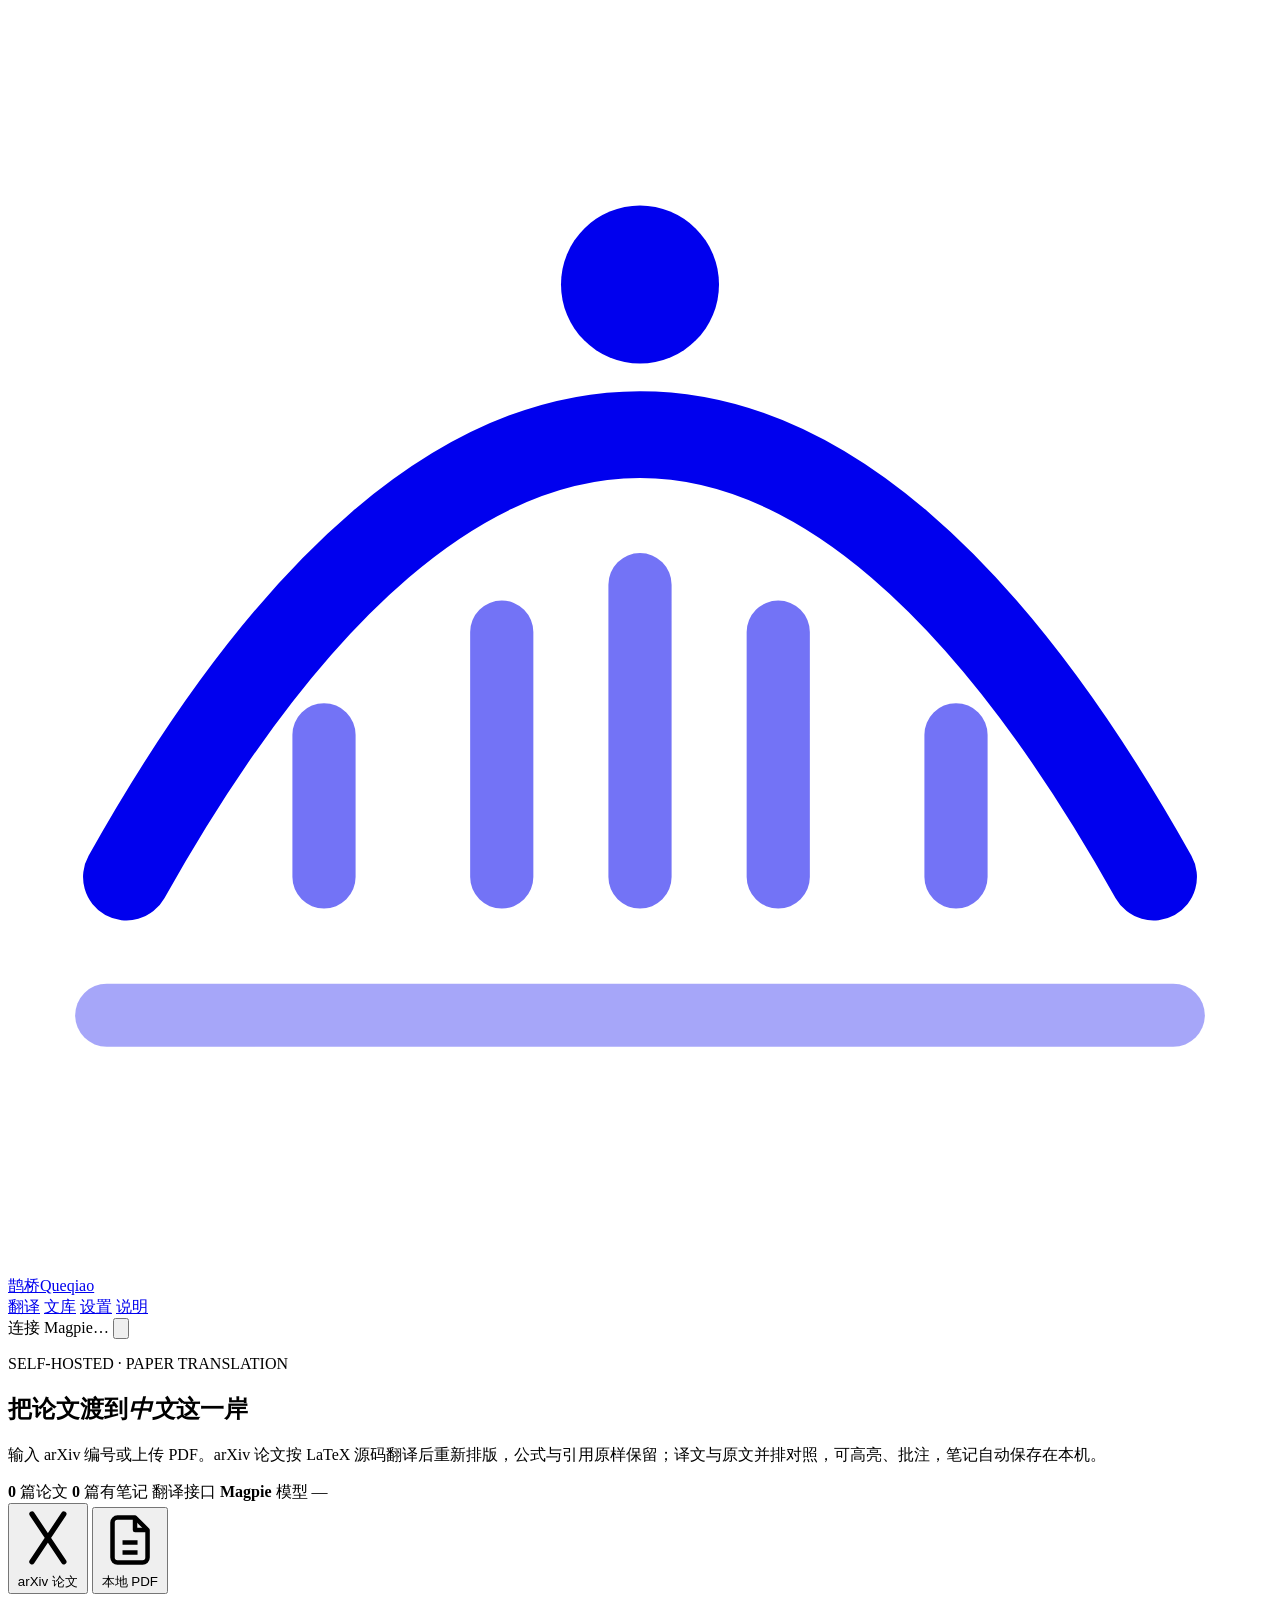
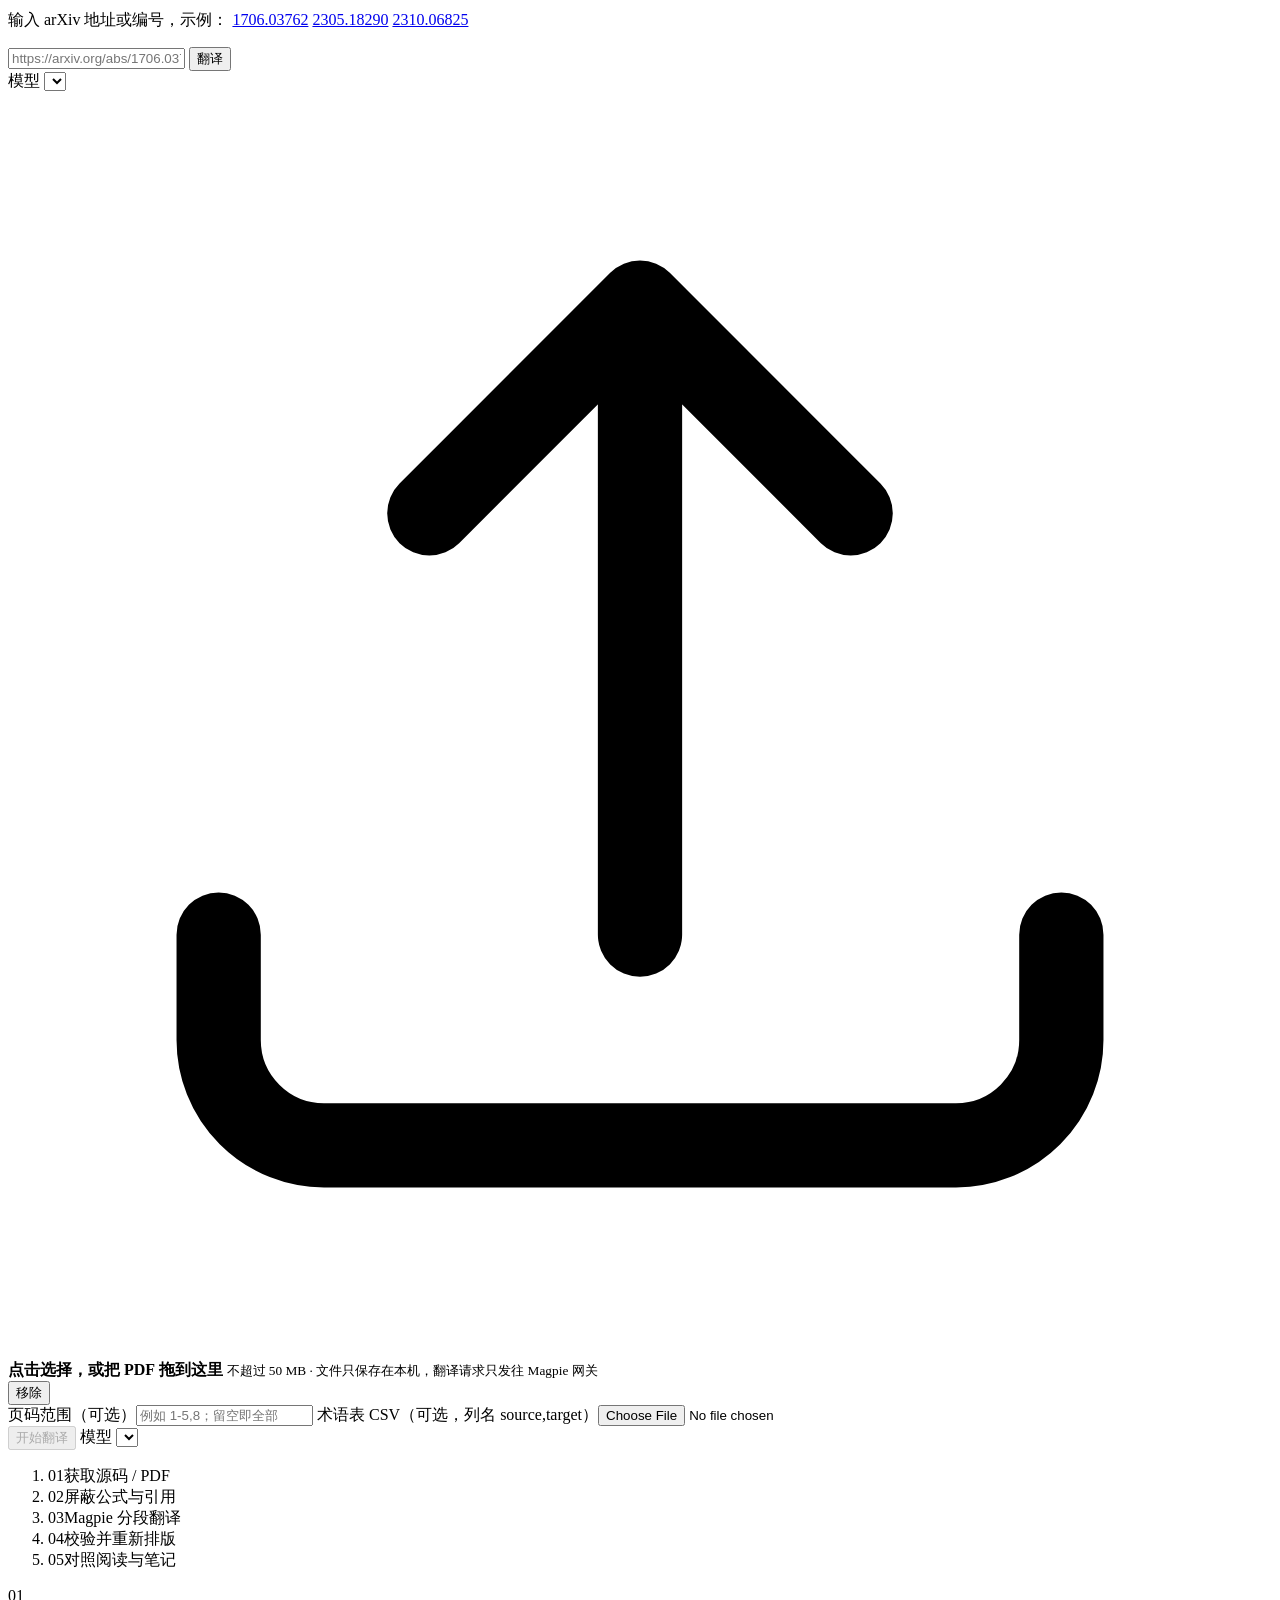
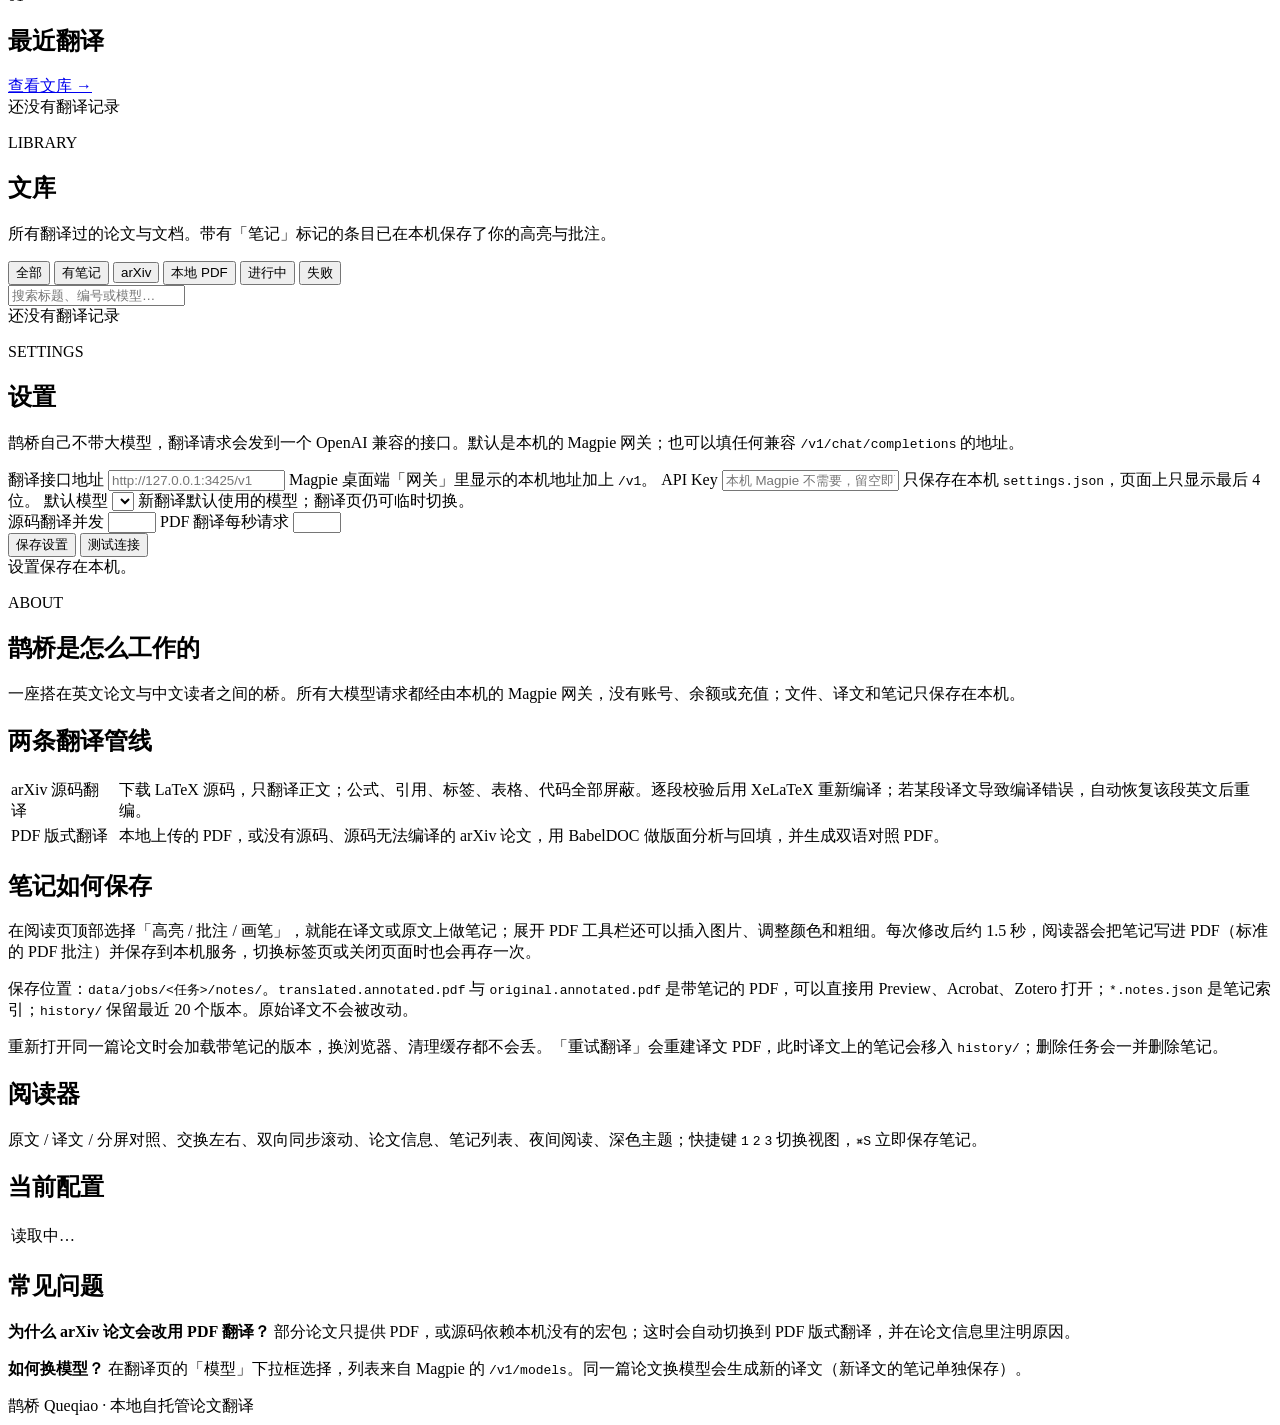
==== web/index.html @ 28954f2d "Queqiao 0.2.0: self-hosted paper translator with macOS app - arXiv LaTeX source translation through " ====
<!doctype html>
<html lang="zh-CN">
<head>
  <meta charset="utf-8">
  <meta name="viewport" content="width=device-width, initial-scale=1">
  <title>鹊桥 Queqiao · 论文翻译与对照阅读</title>
  <link rel="icon" href="/static/favicon.svg" type="image/svg+xml">
  <script>
    (function () {
      var saved = localStorage.getItem("qq-theme");
      var dark = saved ? saved === "dark" : matchMedia("(prefers-color-scheme: dark)").matches;
      if (dark) document.documentElement.dataset.theme = "dark";
    })();
  </script>
  <link rel="stylesheet" href="/static/app.css">
</head>
<body>
  <header class="topbar">
    <div class="wrap">
      <a class="brand" href="/" aria-label="鹊桥 Queqiao 首页">
        <svg class="brand-mark" viewBox="0 0 32 32" fill="none" aria-hidden="true">
          <path d="M3 22c4.2-7.5 8.6-11.2 13-11.2S24.8 14.5 29 22" stroke="currentColor" stroke-width="2.2" stroke-linecap="round"/>
          <path d="M8 22v-3.6M12.5 22v-6.2M16 22v-7.4M19.5 22v-6.2M24 22v-3.6" stroke="currentColor" stroke-width="1.6" stroke-linecap="round" opacity=".55"/>
          <path d="M2.5 25.5h27" stroke="currentColor" stroke-width="1.6" stroke-linecap="round" opacity=".35"/>
          <circle cx="16" cy="7" r="2" fill="currentColor"/>
        </svg>
        <span class="brand-name">鹊桥<span>Queqiao</span></span>
      </a>
      <nav aria-label="主导航">
        <a href="/" data-route="home">翻译</a>
        <a href="/library" data-route="library">文库</a>
        <a href="/settings" data-route="settings">设置</a>
        <a href="/about" data-route="about">说明</a>
      </nav>
      <div class="top-actions">
        <span class="status-pill" id="gatewayStatus" title="Magpie 网关状态"><span class="dot"></span><span class="label">连接 Magpie…</span></span>
        <button class="icon-btn" id="themeToggle" title="切换深色 / 浅色" aria-label="切换主题">
          <svg viewBox="0 0 24 24" fill="none" stroke="currentColor" stroke-width="1.8" stroke-linecap="round" stroke-linejoin="round"><path d="M21 12.8A9 9 0 1 1 11.2 3a7 7 0 0 0 9.8 9.8z"/></svg>
        </button>
      </div>
    </div>
  </header>

  <main id="homeView">
    <section class="hero wrap">
      <p class="eyebrow">SELF-HOSTED · PAPER TRANSLATION</p>
      <h1>把论文渡到<em>中文</em>这一岸</h1>
      <p class="lead">输入 arXiv 编号或上传 PDF。arXiv 论文按 LaTeX 源码翻译后重新排版，公式与引用原样保留；译文与原文并排对照，可高亮、批注，笔记自动保存在本机。</p>
      <div class="hero-meta" id="heroMeta">
        <span><b id="metaPapers">0</b> 篇论文</span>
        <span class="divider"></span>
        <span><b id="metaNotes">0</b> 篇有笔记</span>
        <span class="divider"></span>
        <span>翻译接口 <b>Magpie</b></span>
        <span class="divider"></span>
        <span id="metaModel">模型 —</span>
      </div>
    </section>

    <section class="wrap">
      <div class="composer">
        <div class="tabs" role="tablist">
          <button class="tab active" data-tab="arxiv" role="tab" aria-selected="true">
            <svg viewBox="0 0 24 24" fill="none" stroke="currentColor" stroke-width="2" stroke-linecap="round"><path d="M6 3l12 18M18 3L6 21"/></svg>
            arXiv 论文
          </button>
          <button class="tab" data-tab="local" role="tab" aria-selected="false">
            <svg viewBox="0 0 24 24" fill="none" stroke="currentColor" stroke-width="1.8" stroke-linejoin="round"><path d="M14 3H7a2 2 0 0 0-2 2v14a2 2 0 0 0 2 2h10a2 2 0 0 0 2-2V8z"/><path d="M14 3v5h5M9 13h6M9 17h6"/></svg>
            本地 PDF
          </button>
        </div>

        <div class="panel" id="arxivPanel">
          <p class="hint">输入 arXiv 地址或编号，示例：
            <a href="/arxiv/1706.03762">1706.03762</a>
            <a href="/arxiv/2305.18290">2305.18290</a>
            <a href="/arxiv/2310.06825">2310.06825</a>
          </p>
          <form id="arxivForm" autocomplete="off">
            <div class="field-row">
              <input class="field" id="arxivInput" placeholder="https://arxiv.org/abs/1706.03762 或 1706.03762v7" spellcheck="false" aria-label="arXiv 地址或编号">
              <button class="btn primary big" type="submit" id="arxivSubmit">翻译</button>
            </div>
            <div class="row">
              <span class="spacer"></span>
              <label class="model-select">模型 <select class="model-picker"></select></label>
            </div>
          </form>
          <div class="notice hidden" id="arxivNotice"></div>
        </div>

        <div class="panel hidden" id="localPanel">
          <label class="dropzone" id="dropzone">
            <svg viewBox="0 0 24 24" fill="none" stroke="currentColor" stroke-width="1.6" stroke-linecap="round" stroke-linejoin="round"><path d="M12 16V4m0 0l-4 4m4-4l4 4"/><path d="M4 16v2a2 2 0 0 0 2 2h12a2 2 0 0 0 2-2v-2"/></svg>
            <strong>点击选择，或把 PDF 拖到这里</strong>
            <small>不超过 <span id="maxUpload">50</span> MB · 文件只保存在本机，翻译请求只发往 Magpie 网关</small>
            <input type="file" id="fileInput" accept="application/pdf,.pdf" hidden>
          </label>
          <div class="file-chip" id="fileChip">
            <span class="name" id="fileName"></span>
            <span class="meta" id="fileMeta"></span>
            <button class="btn small" type="button" id="fileClear">移除</button>
          </div>
          <div class="options">
            <label>页码范围（可选）<input class="field" id="pagesInput" placeholder="例如 1-5,8；留空即全部"></label>
            <label>术语表 CSV（可选，列名 source,target）<input class="field" id="glossaryInput" type="file" accept=".csv,text/csv"></label>
          </div>
          <div class="row">
            <button class="btn primary" type="button" id="uploadSubmit" disabled>开始翻译</button>
            <span class="spacer"></span>
            <label class="model-select">模型 <select class="model-picker"></select></label>
          </div>
          <div class="notice hidden" id="uploadNotice"></div>
        </div>
      </div>

      <div class="process" aria-label="翻译流程">
        <ol>
          <li><span class="step">01</span>获取源码 / PDF</li>
          <li><span class="step">02</span>屏蔽公式与引用</li>
          <li><span class="step">03</span>Magpie 分段翻译</li>
          <li><span class="step">04</span>校验并重新排版</li>
          <li><span class="step">05</span>对照阅读与笔记</li>
        </ol>
      </div>
    </section>

    <section class="section wrap">
      <div class="section-title">
        <span class="number">01</span>
        <h2>最近翻译</h2>
        <a class="count" href="/library" data-route-link>查看文库 →</a>
      </div>
      <div class="cards" id="recentJobs"><div class="empty">还没有翻译记录</div></div>
    </section>
  </main>

  <main id="libraryView" class="hidden">
    <section class="hero wrap">
      <p class="eyebrow">LIBRARY</p>
      <h1>文库</h1>
      <p class="lead">所有翻译过的论文与文档。带有「笔记」标记的条目已在本机保存了你的高亮与批注。</p>
    </section>
    <section class="wrap">
      <div class="toolrow">
        <div class="seg-filter" id="libraryFilter">
          <button class="on" data-filter="all">全部</button>
          <button data-filter="notes">有笔记</button>
          <button data-filter="arxiv">arXiv</button>
          <button data-filter="upload">本地 PDF</button>
          <button data-filter="active">进行中</button>
          <button data-filter="failed">失败</button>
        </div>
        <input class="search-in" id="librarySearch" type="search" placeholder="搜索标题、编号或模型…" aria-label="搜索文库">
      </div>
      <div class="cards" id="allJobs"><div class="empty">还没有翻译记录</div></div>
    </section>
  </main>

  <main id="settingsView" class="hidden">
    <section class="hero wrap">
      <p class="eyebrow">SETTINGS</p>
      <h1>设置</h1>
      <p class="lead">鹊桥自己不带大模型，翻译请求会发到一个 OpenAI 兼容的接口。默认是本机的 Magpie 网关；也可以填任何兼容 <code>/v1/chat/completions</code> 的地址。</p>
    </section>
    <section class="wrap prose">
      <form id="settingsForm" class="settings-form" autocomplete="off">
        <label class="setting">
          <span class="setting-name">翻译接口地址</span>
          <input class="field" name="magpie_base_url" placeholder="http://127.0.0.1:3425/v1" spellcheck="false">
          <span class="setting-help">Magpie 桌面端「网关」里显示的本机地址加上 <code>/v1</code>。</span>
        </label>
        <label class="setting">
          <span class="setting-name">API Key</span>
          <input class="field" name="magpie_api_key" type="password" placeholder="本机 Magpie 不需要，留空即可" spellcheck="false">
          <span class="setting-help">只保存在本机 <code>settings.json</code>，页面上只显示最后 4 位。</span>
        </label>
        <label class="setting">
          <span class="setting-name">默认模型</span>
          <select class="field" name="default_model" id="settingsModel"></select>
          <span class="setting-help">新翻译默认使用的模型；翻译页仍可临时切换。</span>
        </label>
        <div class="setting-pair">
          <label class="setting">
            <span class="setting-name">源码翻译并发</span>
            <input class="field" name="concurrency" type="number" min="1" max="64">
          </label>
          <label class="setting">
            <span class="setting-name">PDF 翻译每秒请求</span>
            <input class="field" name="pdf_qps" type="number" min="1" max="64">
          </label>
        </div>
        <div class="row">
          <button class="btn primary" type="submit">保存设置</button>
          <button class="btn" type="button" id="settingsTest">测试连接</button>
          <span class="setting-status" id="settingsStatus"></span>
        </div>
      </form>
      <div class="note-block" id="settingsWhere">设置保存在本机。</div>
    </section>
  </main>

  <main id="aboutView" class="hidden">
    <section class="hero wrap">
      <p class="eyebrow">ABOUT</p>
      <h1>鹊桥是怎么工作的</h1>
      <p class="lead">一座搭在英文论文与中文读者之间的桥。所有大模型请求都经由本机的 Magpie 网关，没有账号、余额或充值；文件、译文和笔记只保存在本机。</p>
    </section>
    <section class="wrap prose">
      <h2>两条翻译管线</h2>
      <table class="kv-table">
        <tr><td>arXiv 源码翻译</td><td>下载 LaTeX 源码，只翻译正文；公式、引用、标签、表格、代码全部屏蔽。逐段校验后用 XeLaTeX 重新编译；若某段译文导致编译错误，自动恢复该段英文后重编。</td></tr>
        <tr><td>PDF 版式翻译</td><td>本地上传的 PDF，或没有源码、源码无法编译的 arXiv 论文，用 BabelDOC 做版面分析与回填，并生成双语对照 PDF。</td></tr>
      </table>

      <h2>笔记如何保存</h2>
      <p>在阅读页顶部选择「高亮 / 批注 / 画笔」，就能在译文或原文上做笔记；展开 PDF 工具栏还可以插入图片、调整颜色和粗细。每次修改后约 1.5 秒，阅读器会把笔记写进 PDF（标准的 PDF 批注）并保存到本机服务，切换标签页或关闭页面时也会再存一次。</p>
      <div class="note-block">保存位置：<code>data/jobs/&lt;任务&gt;/notes/</code>。<code>translated.annotated.pdf</code> 与 <code>original.annotated.pdf</code> 是带笔记的 PDF，可以直接用 Preview、Acrobat、Zotero 打开；<code>*.notes.json</code> 是笔记索引；<code>history/</code> 保留最近 20 个版本。原始译文不会被改动。</div>
      <p>重新打开同一篇论文时会加载带笔记的版本，换浏览器、清理缓存都不会丢。「重试翻译」会重建译文 PDF，此时译文上的笔记会移入 <code>history/</code>；删除任务会一并删除笔记。</p>

      <h2>阅读器</h2>
      <p>原文 / 译文 / 分屏对照、交换左右、双向同步滚动、论文信息、笔记列表、夜间阅读、深色主题；快捷键 <code>1</code> <code>2</code> <code>3</code> 切换视图，<code>⌘S</code> 立即保存笔记。</p>

      <h2>当前配置</h2>
      <table class="kv-table" id="configTable"><tr><td>读取中…</td><td></td></tr></table>

      <h2>常见问题</h2>
      <p><strong>为什么 arXiv 论文会改用 PDF 翻译？</strong> 部分论文只提供 PDF，或源码依赖本机没有的宏包；这时会自动切换到 PDF 版式翻译，并在论文信息里注明原因。</p>
      <p><strong>如何换模型？</strong> 在翻译页的「模型」下拉框选择，列表来自 Magpie 的 <code>/v1/models</code>。同一篇论文换模型会生成新的译文（新译文的笔记单独保存）。</p>
    </section>
  </main>

  <footer class="page-footer">
    <div class="wrap">
      <span>鹊桥 Queqiao · 本地自托管论文翻译</span>
      <span class="mono" id="footModel"></span>
    </div>
  </footer>

  <script src="/static/common.js"></script>
  <script src="/static/home.js"></script>
</body>
</html>
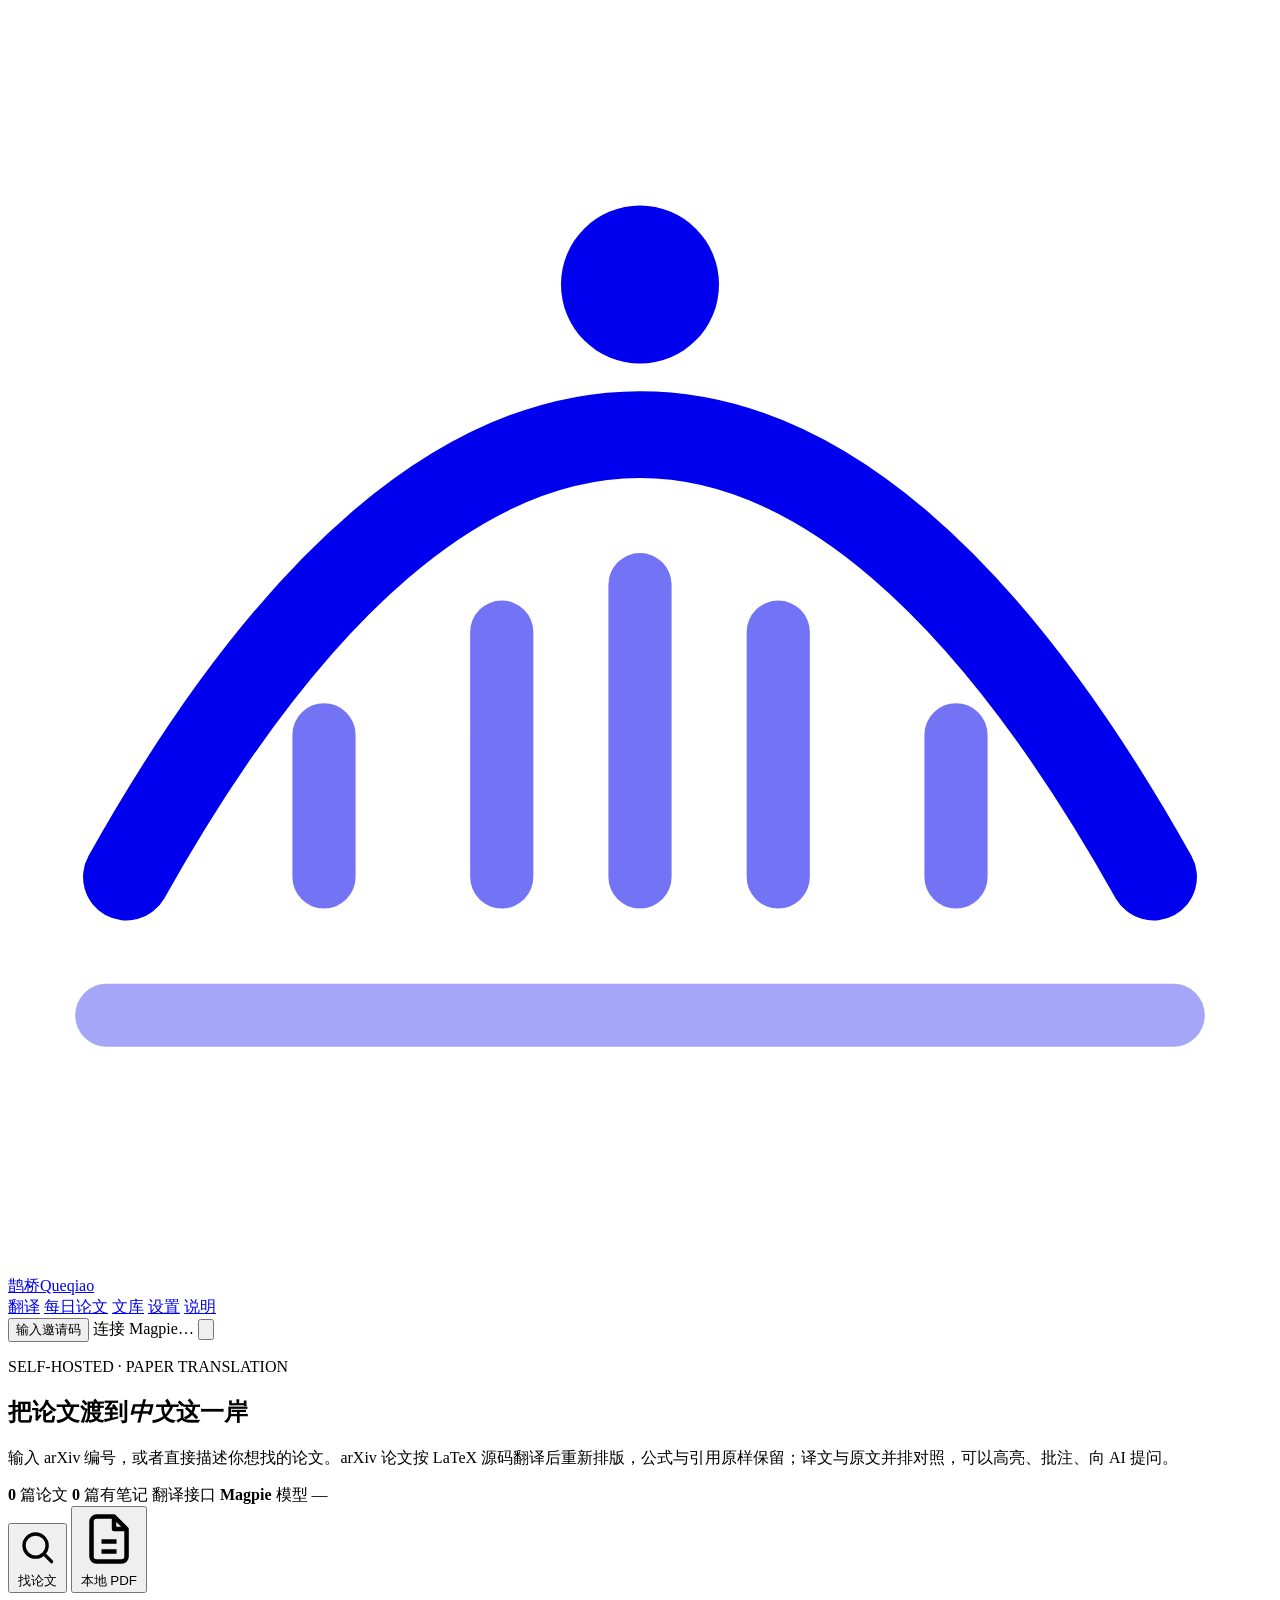
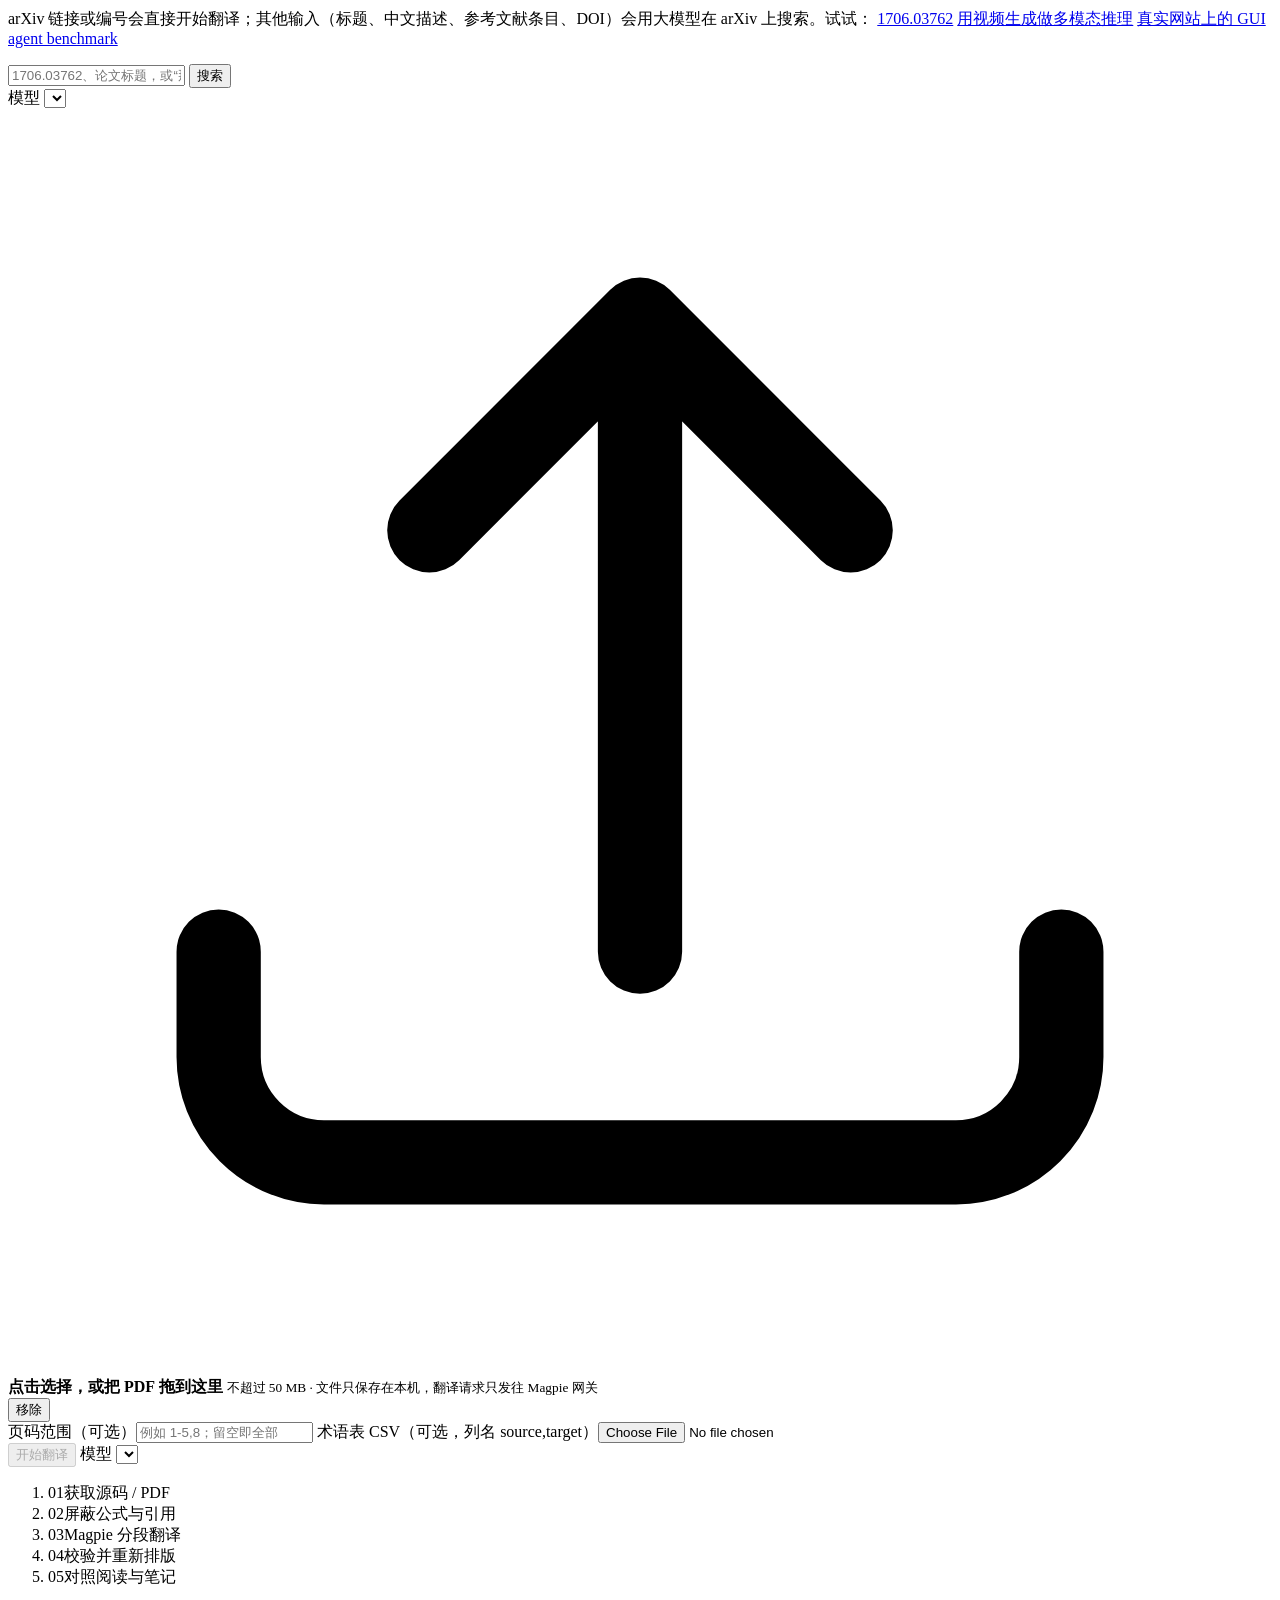
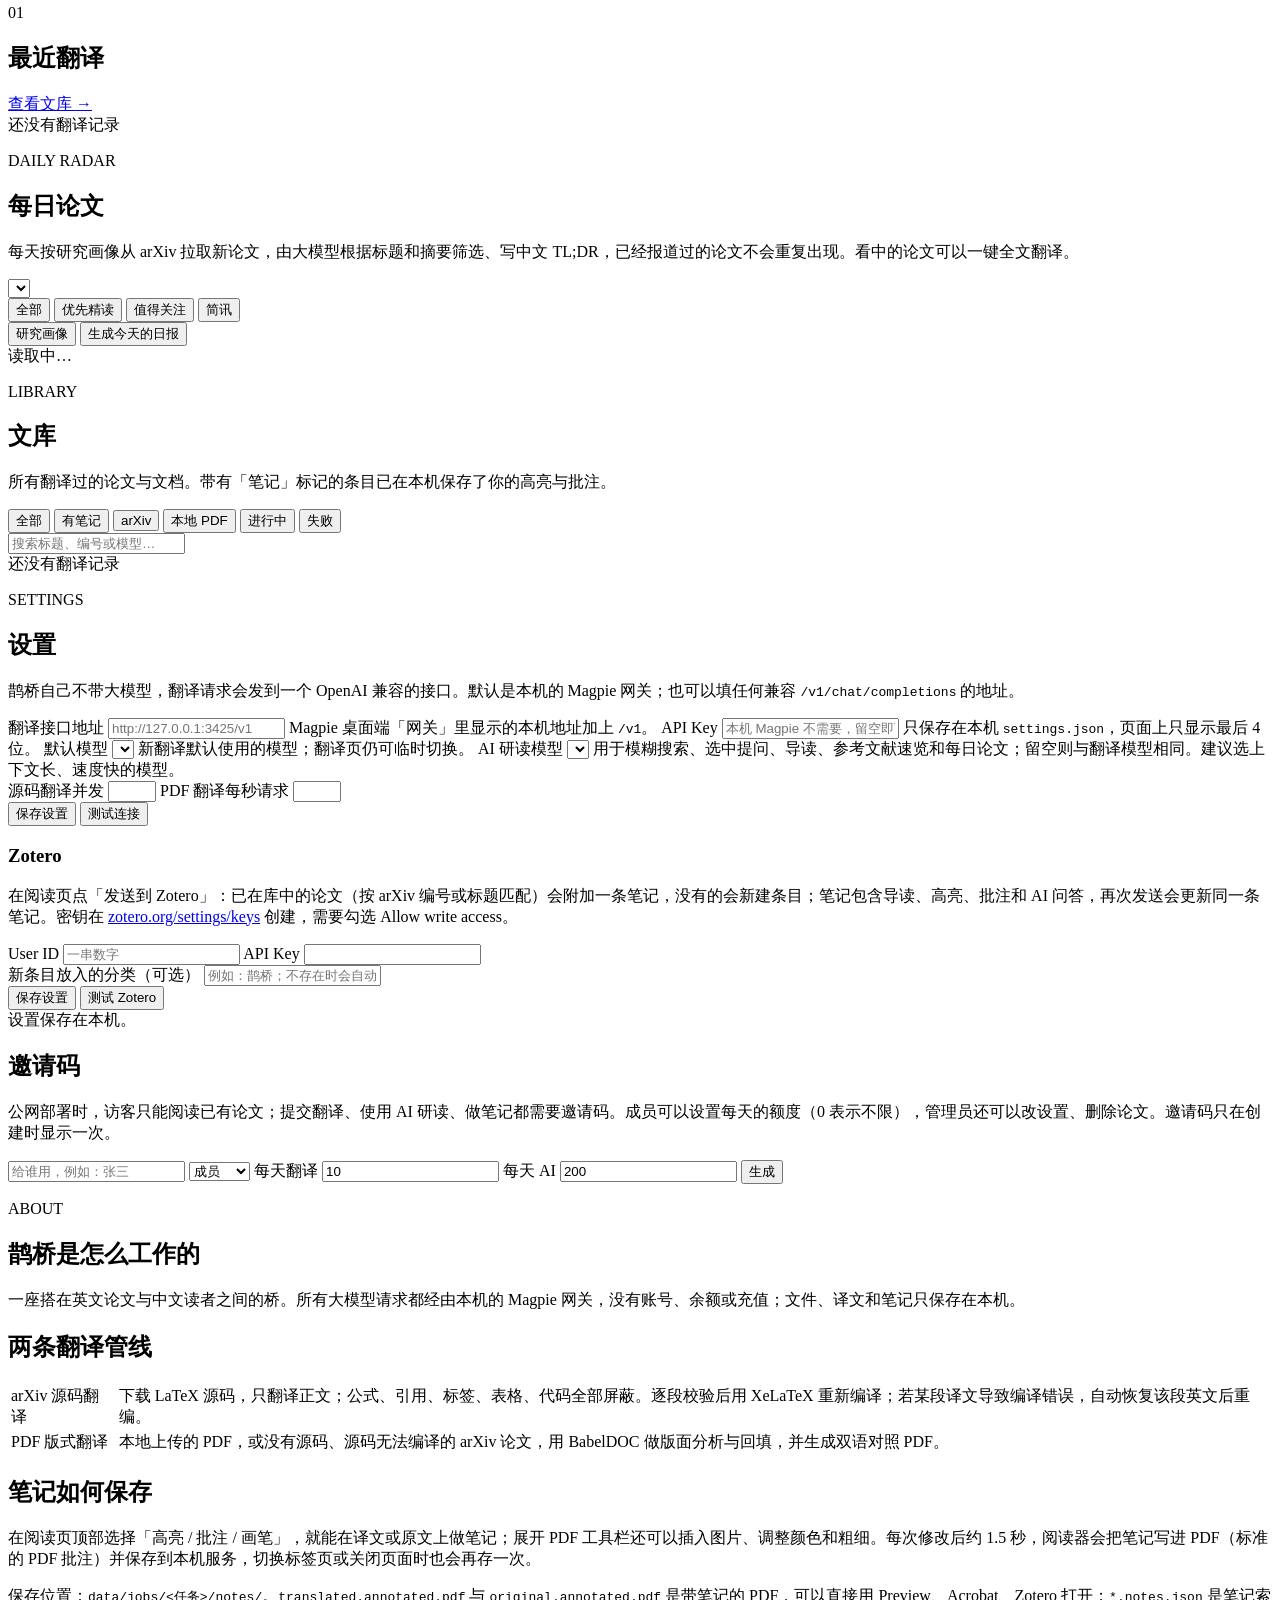
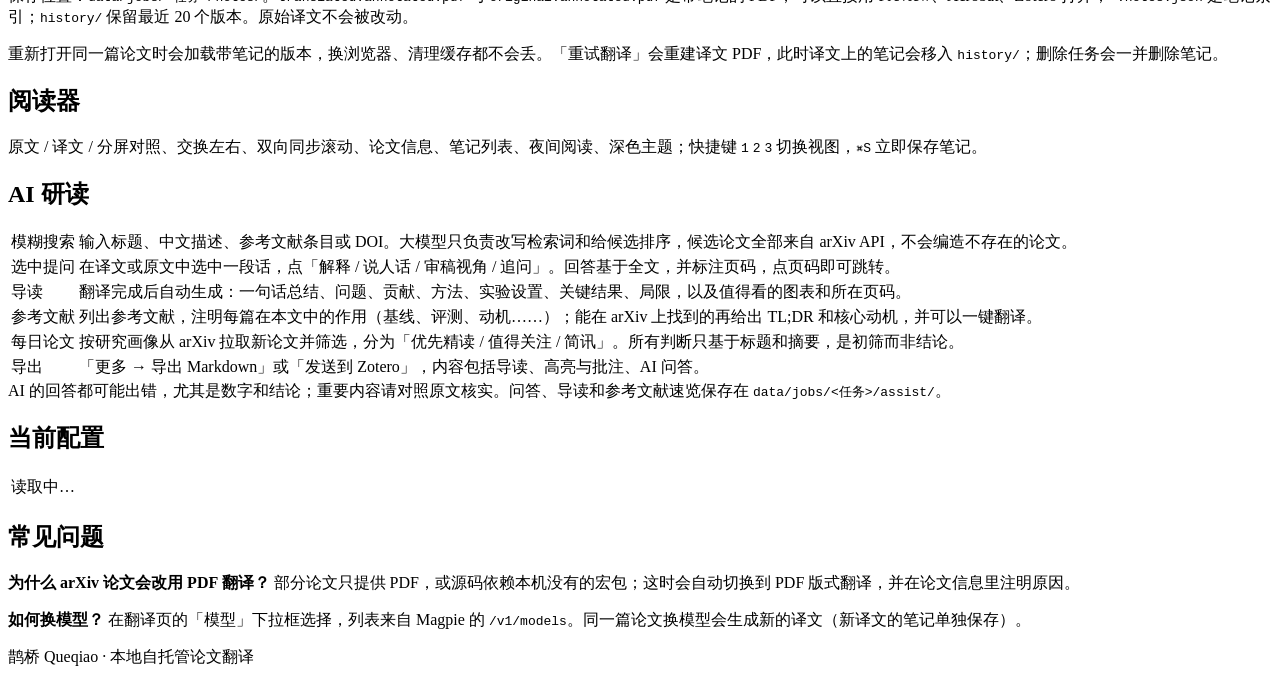
==== commit f5d36cd8: "Fuzzy paper search, AI reading assistant, daily digest, Zotero sync and invite codes" ====
--- a/web/index.html
+++ b/web/index.html
@@ -28,11 +28,13 @@
       </a>
       <nav aria-label="主导航">
         <a href="/" data-route="home">翻译</a>
+        <a href="/digest" data-route="digest">每日论文</a>
         <a href="/library" data-route="library">文库</a>
-        <a href="/settings" data-route="settings">设置</a>
+        <a href="/settings" data-route="settings" class="admin-only">设置</a>
         <a href="/about" data-route="about">说明</a>
       </nav>
       <div class="top-actions">
+        <button class="access-chip hidden" id="accessChip" type="button">输入邀请码</button>
         <span class="status-pill" id="gatewayStatus" title="Magpie 网关状态"><span class="dot"></span><span class="label">连接 Magpie…</span></span>
         <button class="icon-btn" id="themeToggle" title="切换深色 / 浅色" aria-label="切换主题">
           <svg viewBox="0 0 24 24" fill="none" stroke="currentColor" stroke-width="1.8" stroke-linecap="round" stroke-linejoin="round"><path d="M21 12.8A9 9 0 1 1 11.2 3a7 7 0 0 0 9.8 9.8z"/></svg>
@@ -45,7 +47,7 @@
     <section class="hero wrap">
       <p class="eyebrow">SELF-HOSTED · PAPER TRANSLATION</p>
       <h1>把论文渡到<em>中文</em>这一岸</h1>
-      <p class="lead">输入 arXiv 编号或上传 PDF。arXiv 论文按 LaTeX 源码翻译后重新排版，公式与引用原样保留；译文与原文并排对照，可高亮、批注，笔记自动保存在本机。</p>
+      <p class="lead">输入 arXiv 编号，或者直接描述你想找的论文。arXiv 论文按 LaTeX 源码翻译后重新排版，公式与引用原样保留；译文与原文并排对照，可以高亮、批注、向 AI 提问。</p>
       <div class="hero-meta" id="heroMeta">
         <span><b id="metaPapers">0</b> 篇论文</span>
         <span class="divider"></span>
@@ -61,8 +63,8 @@
       <div class="composer">
         <div class="tabs" role="tablist">
           <button class="tab active" data-tab="arxiv" role="tab" aria-selected="true">
-            <svg viewBox="0 0 24 24" fill="none" stroke="currentColor" stroke-width="2" stroke-linecap="round"><path d="M6 3l12 18M18 3L6 21"/></svg>
-            arXiv 论文
+            <svg viewBox="0 0 24 24" fill="none" stroke="currentColor" stroke-width="1.9" stroke-linecap="round"><circle cx="11" cy="11" r="6.5"/><path d="M20 20l-4.2-4.2"/></svg>
+            找论文
           </button>
           <button class="tab" data-tab="local" role="tab" aria-selected="false">
             <svg viewBox="0 0 24 24" fill="none" stroke="currentColor" stroke-width="1.8" stroke-linejoin="round"><path d="M14 3H7a2 2 0 0 0-2 2v14a2 2 0 0 0 2 2h10a2 2 0 0 0 2-2V8z"/><path d="M14 3v5h5M9 13h6M9 17h6"/></svg>
@@ -71,15 +73,15 @@
         </div>
 
         <div class="panel" id="arxivPanel">
-          <p class="hint">输入 arXiv 地址或编号，示例：
-            <a href="/arxiv/1706.03762">1706.03762</a>
-            <a href="/arxiv/2305.18290">2305.18290</a>
-            <a href="/arxiv/2310.06825">2310.06825</a>
+          <p class="hint">arXiv 链接或编号会直接开始翻译；其他输入（标题、中文描述、参考文献条目、DOI）会用大模型在 arXiv 上搜索。试试：
+            <a href="#" data-example="1706.03762">1706.03762</a>
+            <a href="#" data-example="用视频生成做多模态推理的论文">用视频生成做多模态推理</a>
+            <a href="#" data-example="在真实网站上评测 GUI agent 的 benchmark">真实网站上的 GUI agent benchmark</a>
           </p>
           <form id="arxivForm" autocomplete="off">
             <div class="field-row">
-              <input class="field" id="arxivInput" placeholder="https://arxiv.org/abs/1706.03762 或 1706.03762v7" spellcheck="false" aria-label="arXiv 地址或编号">
-              <button class="btn primary big" type="submit" id="arxivSubmit">翻译</button>
+              <input class="field" id="arxivInput" placeholder="1706.03762、论文标题，或“那篇……的论文”" spellcheck="false" aria-label="arXiv 编号、标题或描述">
+              <button class="btn primary big" type="submit" id="arxivSubmit">搜索</button>
             </div>
             <div class="row">
               <span class="spacer"></span>
@@ -87,6 +89,7 @@
             </div>
           </form>
           <div class="notice hidden" id="arxivNotice"></div>
+          <div class="search-results hidden" id="searchResults" aria-live="polite"></div>
         </div>
 
         <div class="panel hidden" id="localPanel">
@@ -135,6 +138,48 @@
     </section>
   </main>
 
+  <main id="digestView" class="hidden">
+    <section class="hero wrap">
+      <p class="eyebrow">DAILY RADAR</p>
+      <h1>每日论文</h1>
+      <p class="lead">每天按研究画像从 arXiv 拉取新论文，由大模型根据标题和摘要筛选、写中文 TL;DR，已经报道过的论文不会重复出现。看中的论文可以一键全文翻译。</p>
+    </section>
+    <section class="wrap">
+      <div class="toolrow digest-toolrow">
+        <select class="field digest-date" id="digestDate" aria-label="选择日期"></select>
+        <div class="seg-filter" id="digestFilter">
+          <button class="on" data-tier="all">全部</button>
+          <button data-tier="must">优先精读</button>
+          <button data-tier="watch">值得关注</button>
+          <button data-tier="brief">简讯</button>
+        </div>
+        <span class="spacer"></span>
+        <button class="btn small admin-only" id="digestProfileBtn" type="button">研究画像</button>
+        <button class="btn small primary admin-only" id="digestRunBtn" type="button">生成今天的日报</button>
+      </div>
+      <div class="digest-status hidden" id="digestStatus"></div>
+      <div id="digestBody"><div class="empty">读取中…</div></div>
+    </section>
+    <dialog class="model-dialog profile-dialog" id="profileDialog">
+      <form method="dialog">
+        <strong>研究画像</strong>
+        <p>大模型按这里的研究兴趣和筛选标准打分；检索主题是 arXiv 查询语法（<code>abs:"GUI agent" OR …</code>）。默认画像来自你的“每日科研前沿”自动化。</p>
+        <label class="setting"><span class="setting-name">研究兴趣与筛选标准</span><textarea class="field" name="interests" rows="9"></textarea></label>
+        <label class="setting"><span class="setting-name">检索主题（每行：名称 | arXiv 查询）</span><textarea class="field mono" name="topics" rows="8"></textarea></label>
+        <div class="setting-pair">
+          <label class="setting"><span class="setting-name">arXiv 分类（逗号分隔，留空不限）</span><input class="field" name="categories"></label>
+          <label class="setting"><span class="setting-name">回看天数</span><input class="field" name="days" type="number" min="1" max="7"></label>
+        </div>
+        <div class="row">
+          <button class="btn ghost" value="reset">恢复默认</button>
+          <span class="spacer"></span>
+          <button class="btn" value="cancel">取消</button>
+          <button class="btn primary" value="ok">保存</button>
+        </div>
+      </form>
+    </dialog>
+  </main>
+
   <main id="libraryView" class="hidden">
     <section class="hero wrap">
       <p class="eyebrow">LIBRARY</p>
@@ -180,6 +225,11 @@
           <select class="field" name="default_model" id="settingsModel"></select>
           <span class="setting-help">新翻译默认使用的模型；翻译页仍可临时切换。</span>
         </label>
+        <label class="setting">
+          <span class="setting-name">AI 研读模型</span>
+          <select class="field" name="assist_model" id="settingsAssistModel"></select>
+          <span class="setting-help">用于模糊搜索、选中提问、导读、参考文献速览和每日论文；留空则与翻译模型相同。建议选上下文长、速度快的模型。</span>
+        </label>
         <div class="setting-pair">
           <label class="setting">
             <span class="setting-name">源码翻译并发</span>
@@ -195,8 +245,44 @@
           <button class="btn" type="button" id="settingsTest">测试连接</button>
           <span class="setting-status" id="settingsStatus"></span>
         </div>
+
+        <h3 class="setting-group">Zotero</h3>
+        <p class="setting-help">在阅读页点「发送到 Zotero」：已在库中的论文（按 arXiv 编号或标题匹配）会附加一条笔记，没有的会新建条目；笔记包含导读、高亮、批注和 AI 问答，再次发送会更新同一条笔记。密钥在 <a href="https://www.zotero.org/settings/keys" target="_blank" rel="noopener">zotero.org/settings/keys</a> 创建，需要勾选 Allow write access。</p>
+        <div class="setting-pair">
+          <label class="setting">
+            <span class="setting-name">User ID</span>
+            <input class="field" name="zotero_user_id" placeholder="一串数字" spellcheck="false">
+          </label>
+          <label class="setting">
+            <span class="setting-name">API Key</span>
+            <input class="field" name="zotero_api_key" type="password" spellcheck="false">
+          </label>
+        </div>
+        <label class="setting">
+          <span class="setting-name">新条目放入的分类（可选）</span>
+          <input class="field" name="zotero_collection" placeholder="例如：鹊桥；不存在时会自动创建" spellcheck="false">
+        </label>
+        <div class="row">
+          <button class="btn primary" type="submit">保存设置</button>
+          <button class="btn" type="button" id="zoteroTest">测试 Zotero</button>
+          <span class="setting-status" id="zoteroStatus"></span>
+        </div>
       </form>
       <div class="note-block" id="settingsWhere">设置保存在本机。</div>
+
+      <section class="invite-admin hidden" id="inviteAdmin">
+        <h2>邀请码</h2>
+        <p>公网部署时，访客只能阅读已有论文；提交翻译、使用 AI 研读、做笔记都需要邀请码。成员可以设置每天的额度（0 表示不限），管理员还可以改设置、删除论文。邀请码只在创建时显示一次。</p>
+        <form class="invite-form" id="inviteForm" autocomplete="off">
+          <input class="field" name="name" placeholder="给谁用，例如：张三" required>
+          <select class="field" name="role"><option value="member">成员</option><option value="admin">管理员</option></select>
+          <label>每天翻译 <input class="field" name="translate" type="number" min="0" value="10"></label>
+          <label>每天 AI <input class="field" name="ai" type="number" min="0" value="200"></label>
+          <button class="btn primary" type="submit">生成</button>
+        </form>
+        <div class="notice hidden" id="inviteNew"></div>
+        <table class="kv-table invite-table" id="inviteTable"></table>
+      </section>
     </section>
   </main>
 
@@ -221,6 +307,17 @@
       <h2>阅读器</h2>
       <p>原文 / 译文 / 分屏对照、交换左右、双向同步滚动、论文信息、笔记列表、夜间阅读、深色主题；快捷键 <code>1</code> <code>2</code> <code>3</code> 切换视图，<code>⌘S</code> 立即保存笔记。</p>
 
+      <h2>AI 研读</h2>
+      <table class="kv-table">
+        <tr><td>模糊搜索</td><td>输入标题、中文描述、参考文献条目或 DOI。大模型只负责改写检索词和给候选排序，候选论文全部来自 arXiv API，不会编造不存在的论文。</td></tr>
+        <tr><td>选中提问</td><td>在译文或原文中选中一段话，点「解释 / 说人话 / 审稿视角 / 追问」。回答基于全文，并标注页码，点页码即可跳转。</td></tr>
+        <tr><td>导读</td><td>翻译完成后自动生成：一句话总结、问题、贡献、方法、实验设置、关键结果、局限，以及值得看的图表和所在页码。</td></tr>
+        <tr><td>参考文献</td><td>列出参考文献，注明每篇在本文中的作用（基线、评测、动机……）；能在 arXiv 上找到的再给出 TL;DR 和核心动机，并可以一键翻译。</td></tr>
+        <tr><td>每日论文</td><td>按研究画像从 arXiv 拉取新论文并筛选，分为「优先精读 / 值得关注 / 简讯」。所有判断只基于标题和摘要，是初筛而非结论。</td></tr>
+        <tr><td>导出</td><td>「更多 → 导出 Markdown」或「发送到 Zotero」，内容包括导读、高亮与批注、AI 问答。</td></tr>
+      </table>
+      <div class="note-block">AI 的回答都可能出错，尤其是数字和结论；重要内容请对照原文核实。问答、导读和参考文献速览保存在 <code>data/jobs/&lt;任务&gt;/assist/</code>。</div>
+
       <h2>当前配置</h2>
       <table class="kv-table" id="configTable"><tr><td>读取中…</td><td></td></tr></table>
 
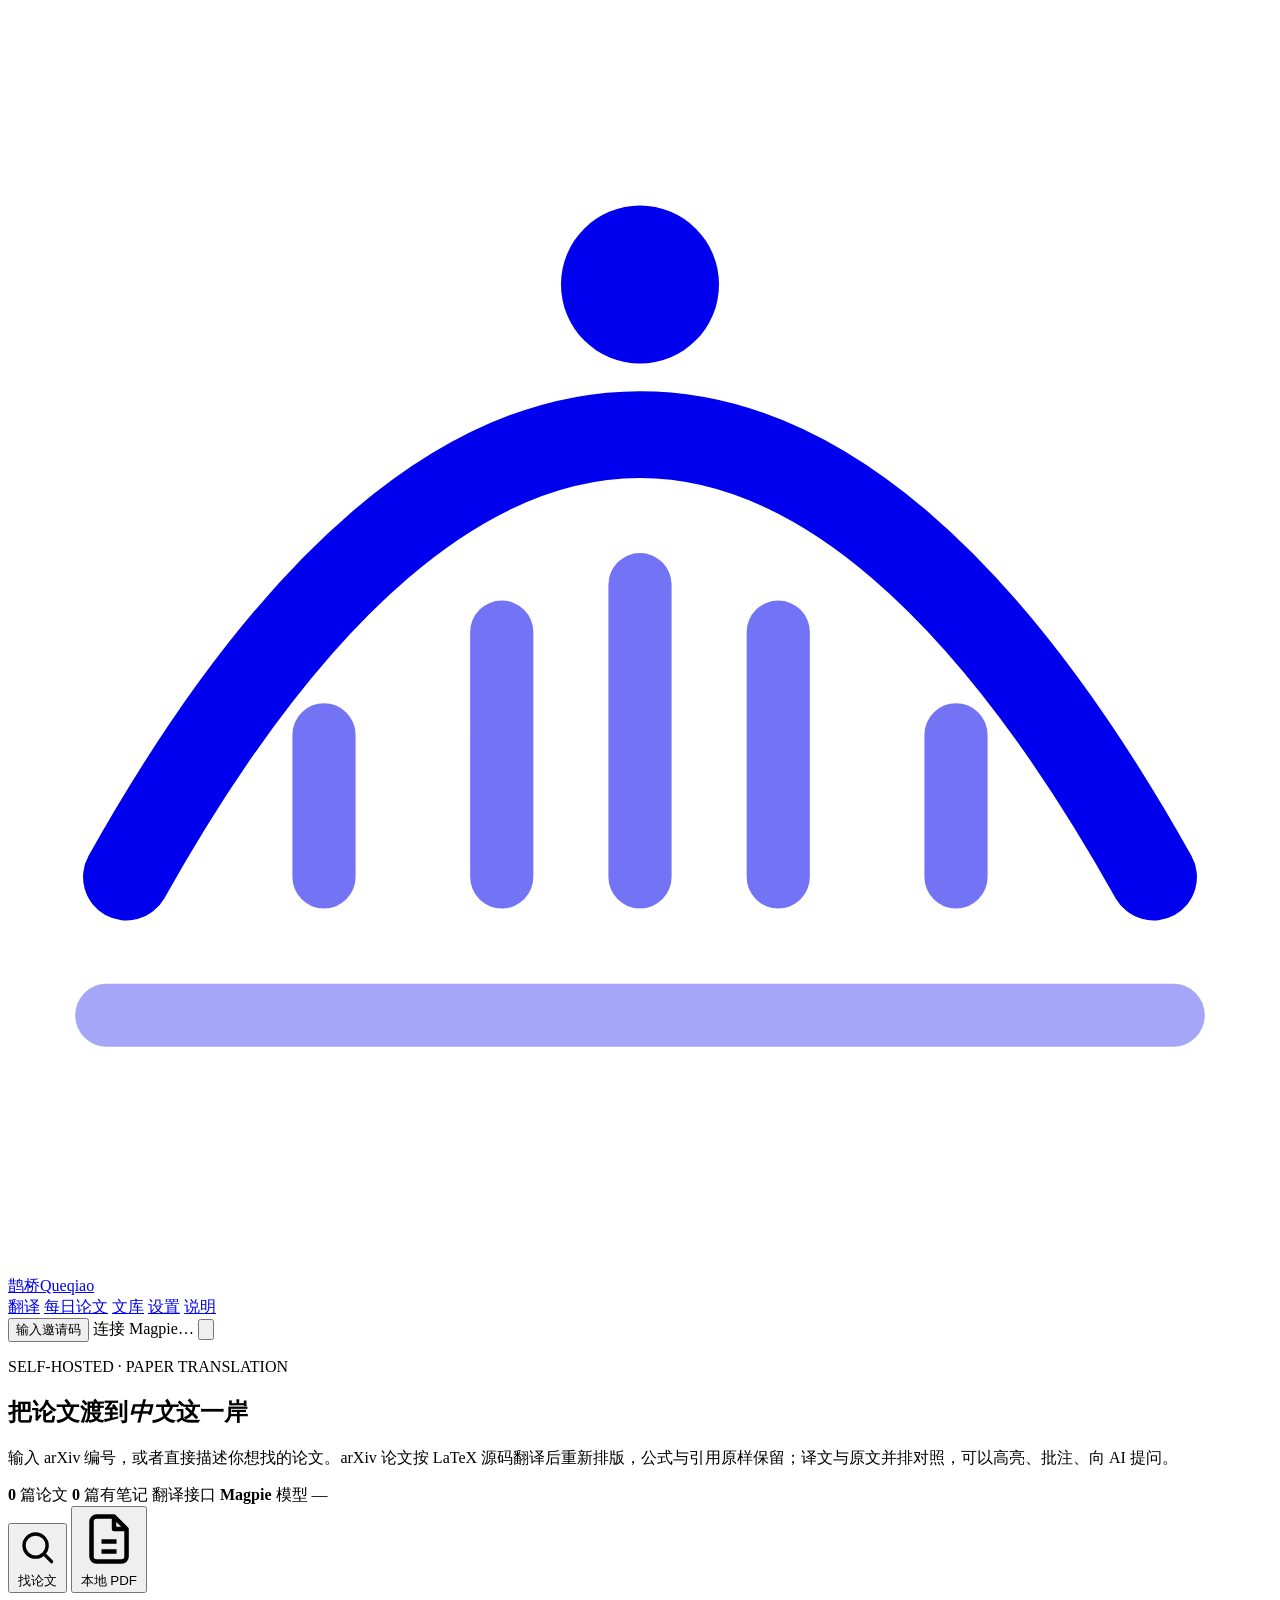
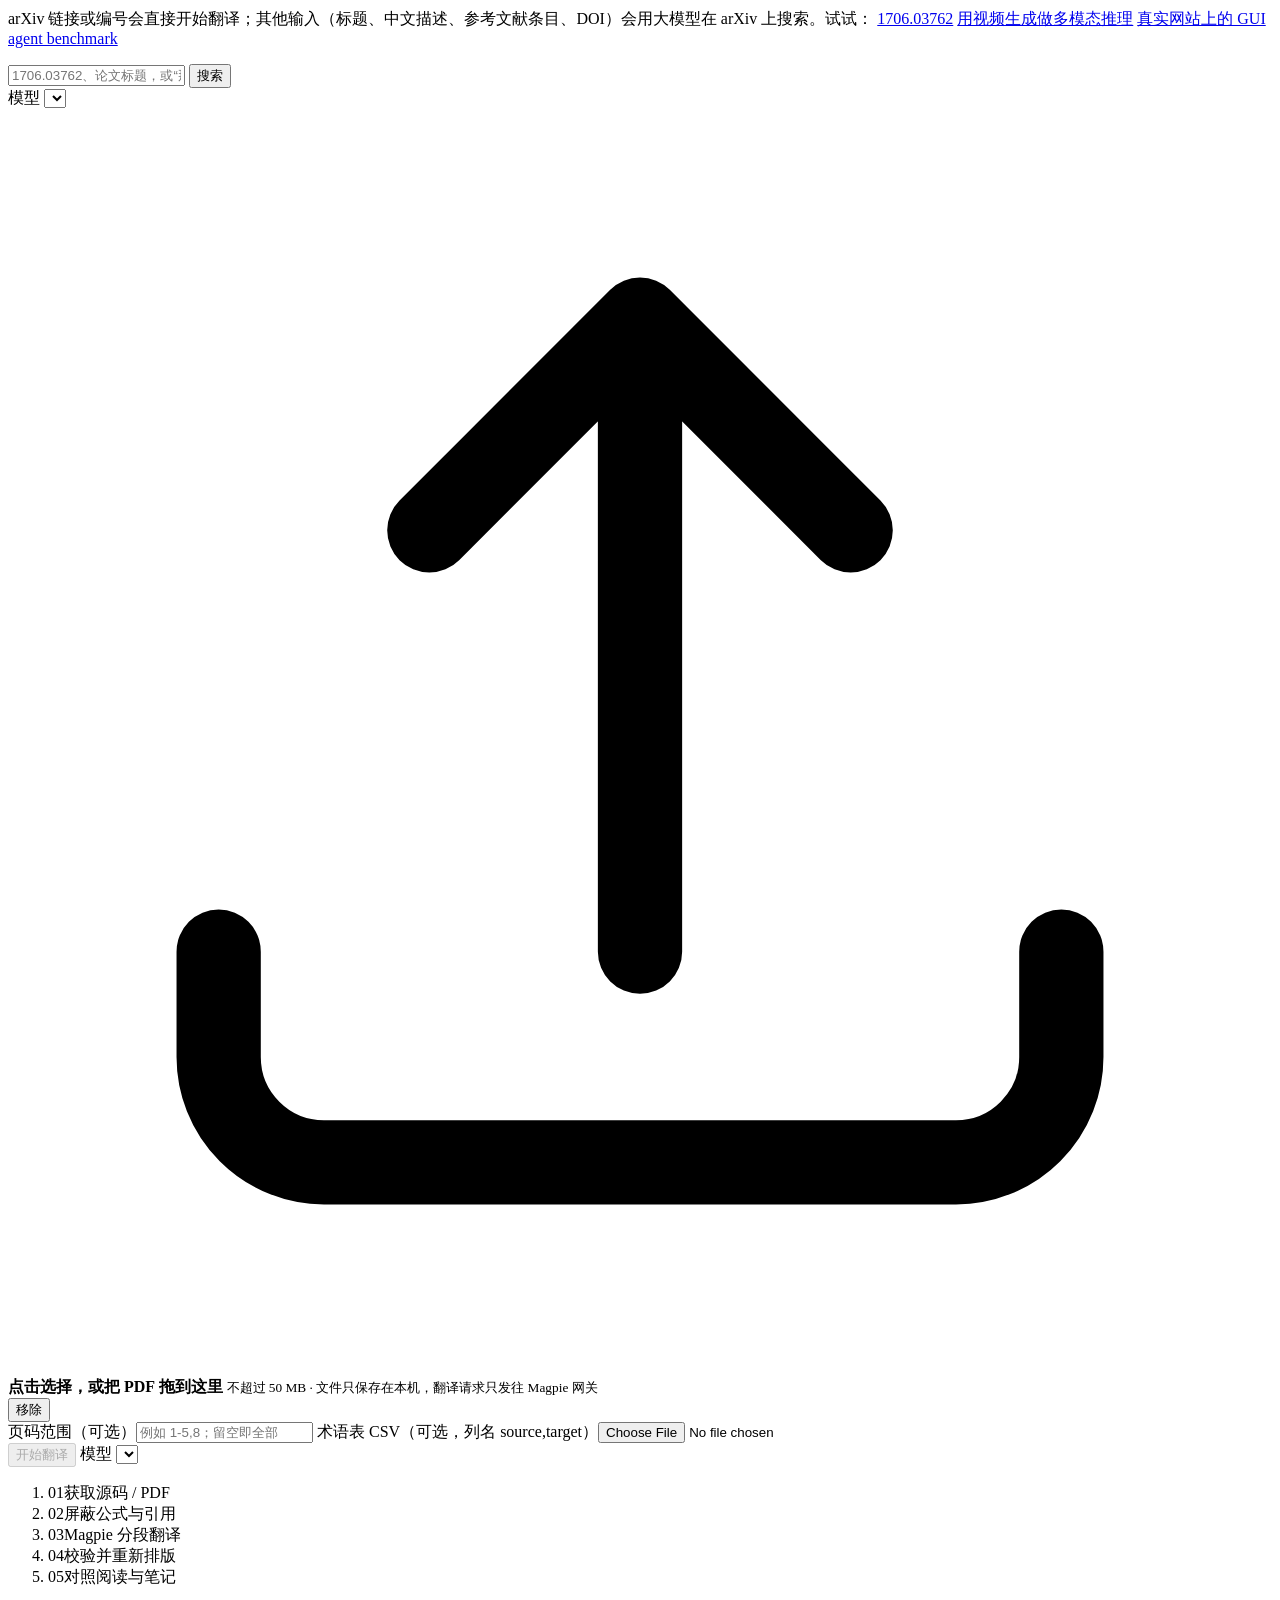
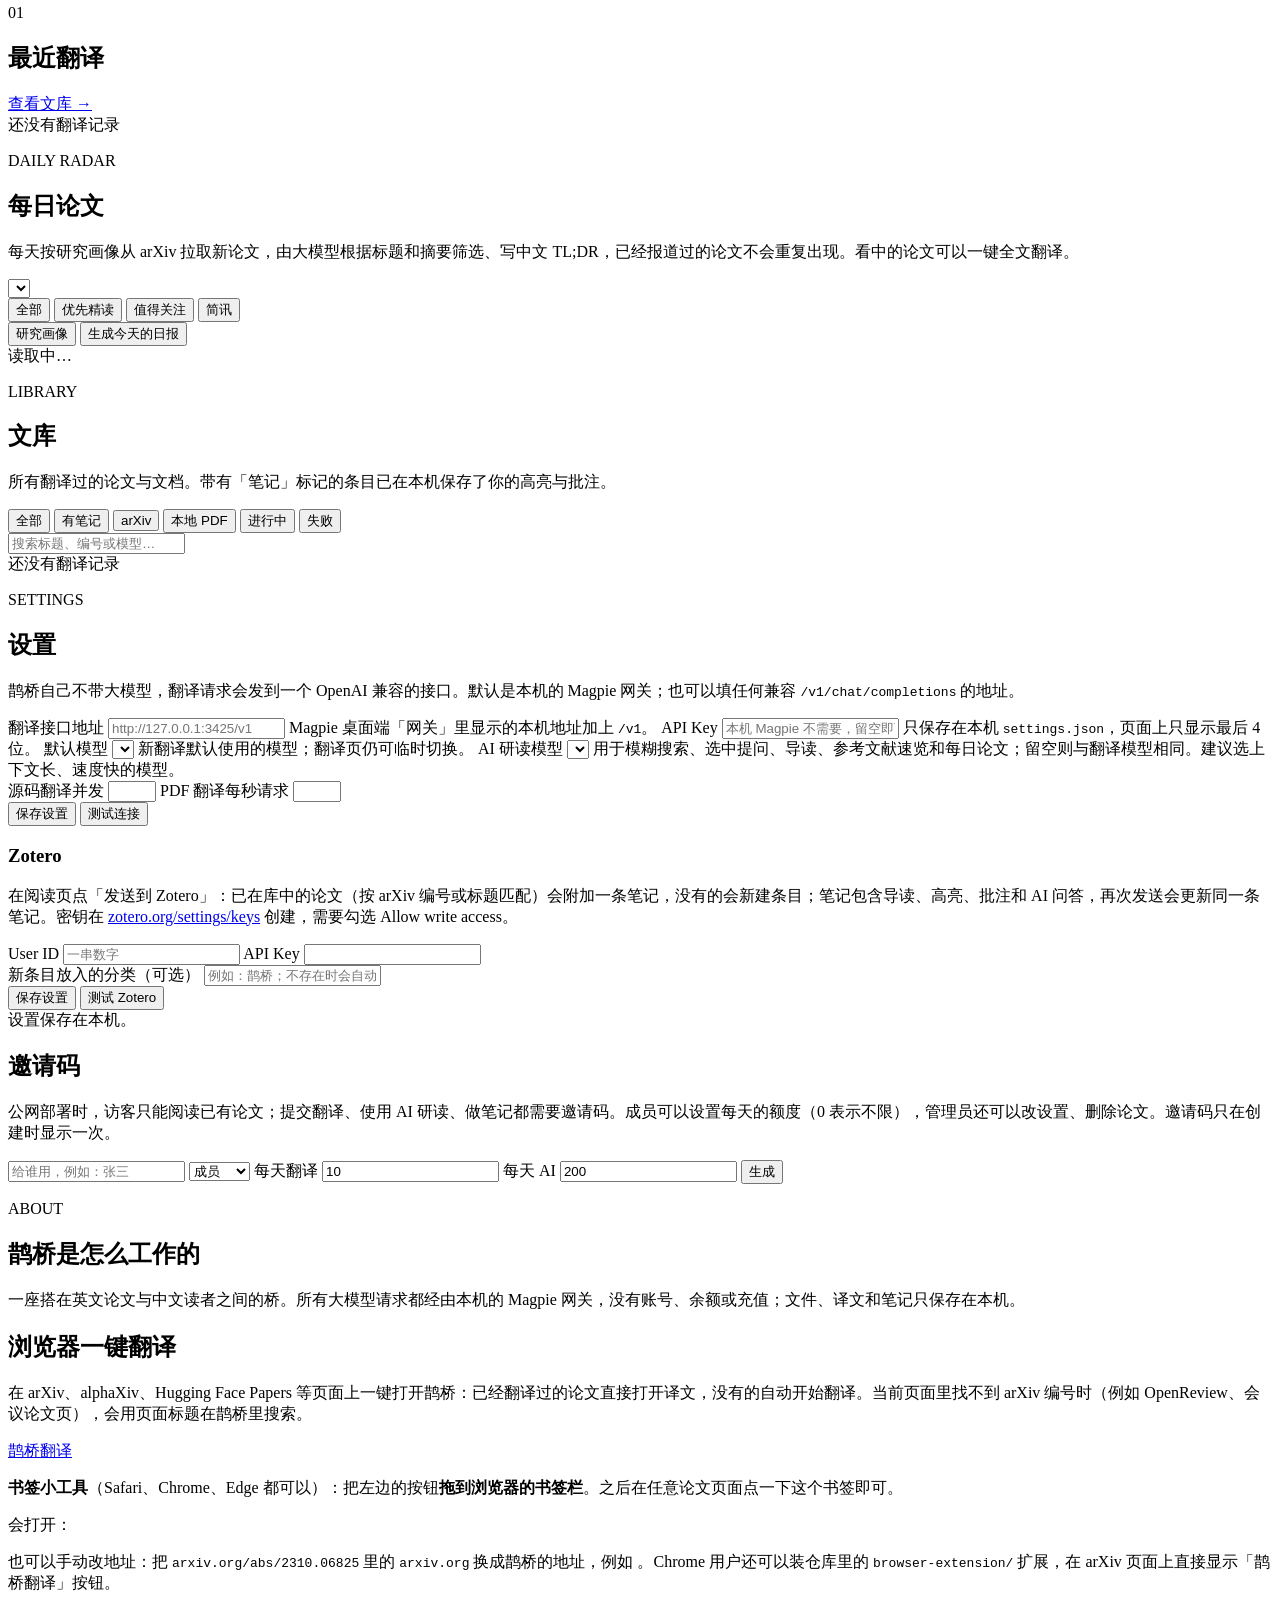
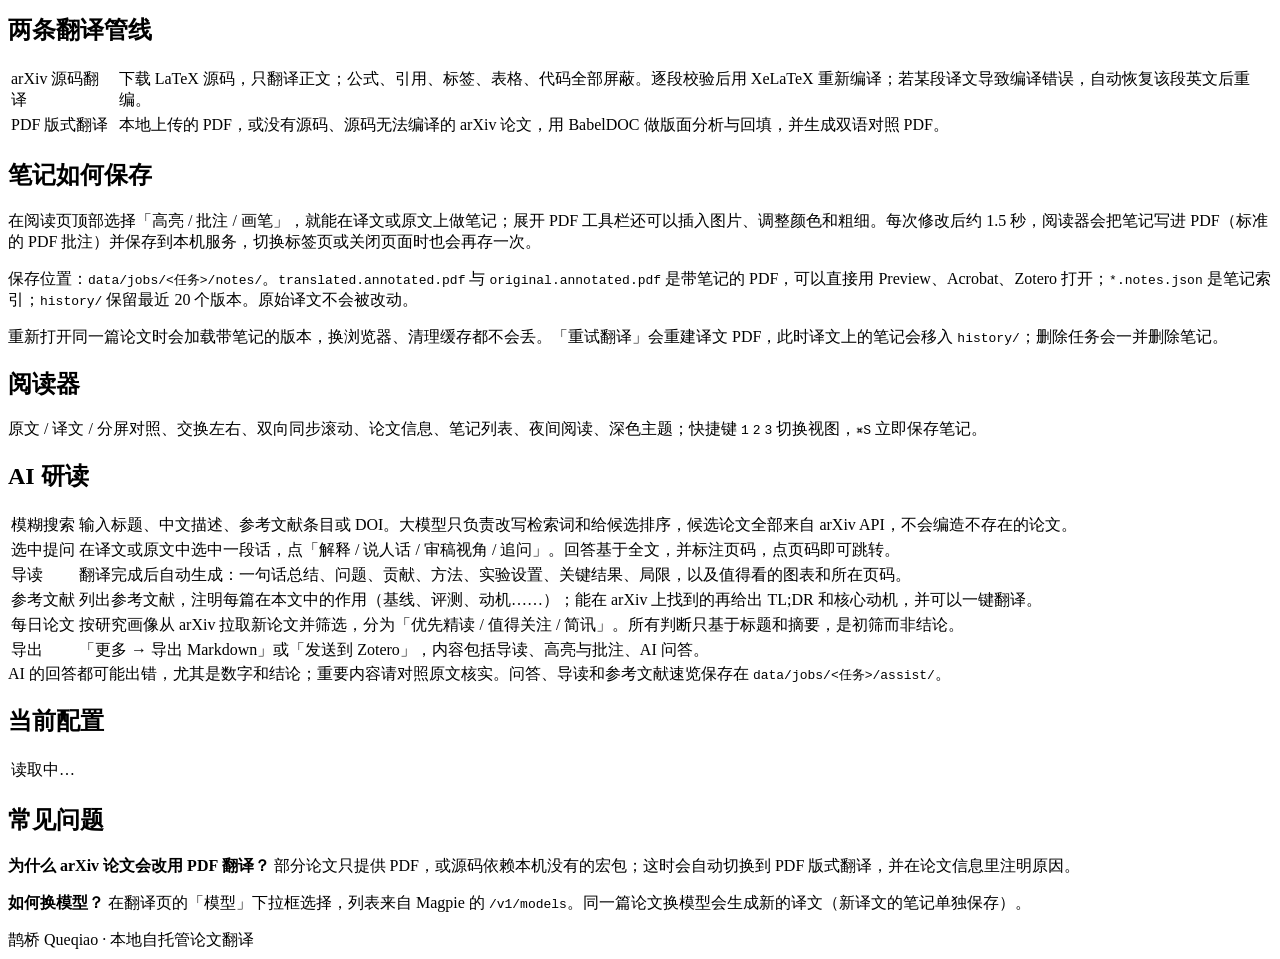
==== commit 0db2c5f9: "One-click translate from paper pages: bookmarklet, ?q= search links and a Chrome extension" ====
--- a/web/index.html
+++ b/web/index.html
@@ -293,6 +293,17 @@
       <p class="lead">一座搭在英文论文与中文读者之间的桥。所有大模型请求都经由本机的 Magpie 网关，没有账号、余额或充值；文件、译文和笔记只保存在本机。</p>
     </section>
     <section class="wrap prose">
+      <h2 id="bookmarklet">浏览器一键翻译</h2>
+      <p>在 arXiv、alphaXiv、Hugging Face Papers 等页面上一键打开鹊桥：已经翻译过的论文直接打开译文，没有的自动开始翻译。当前页面里找不到 arXiv 编号时（例如 OpenReview、会议论文页），会用页面标题在鹊桥里搜索。</p>
+      <div class="bookmarklet-box">
+        <a class="bookmarklet" id="bookmarkletLink" href="#" title="把我拖到书签栏">鹊桥翻译</a>
+        <div>
+          <p><b>书签小工具</b>（Safari、Chrome、Edge 都可以）：把左边的按钮<b>拖到浏览器的书签栏</b>。之后在任意论文页面点一下这个书签即可。</p>
+          <p class="bookmarklet-target">会打开：<code id="bookmarkletBase"></code></p>
+        </div>
+      </div>
+      <p>也可以手动改地址：把 <code>arxiv.org/abs/2310.06825</code> 里的 <code>arxiv.org</code> 换成鹊桥的地址，例如 <code id="bookmarkletExample"></code>。Chrome 用户还可以装仓库里的 <code>browser-extension/</code> 扩展，在 arXiv 页面上直接显示「鹊桥翻译」按钮。</p>
+
       <h2>两条翻译管线</h2>
       <table class="kv-table">
         <tr><td>arXiv 源码翻译</td><td>下载 LaTeX 源码，只翻译正文；公式、引用、标签、表格、代码全部屏蔽。逐段校验后用 XeLaTeX 重新编译；若某段译文导致编译错误，自动恢复该段英文后重编。</td></tr>
